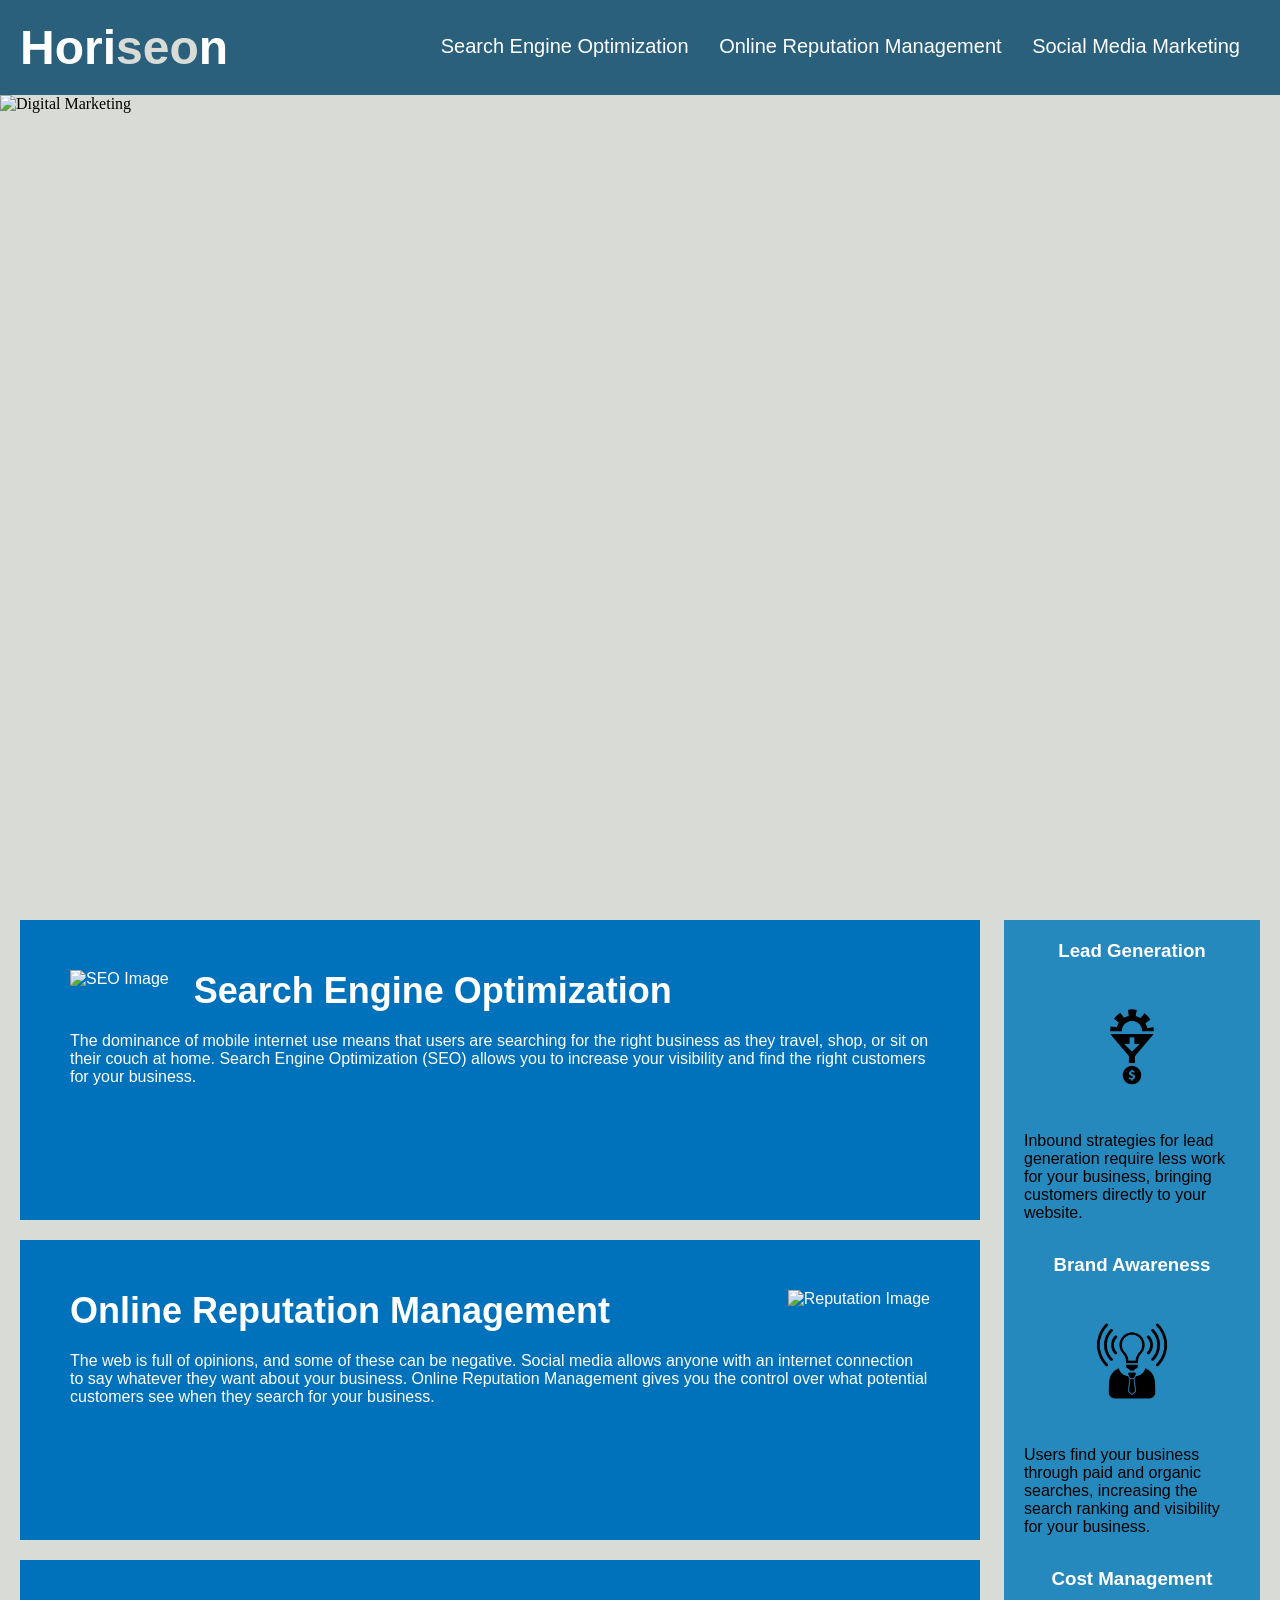
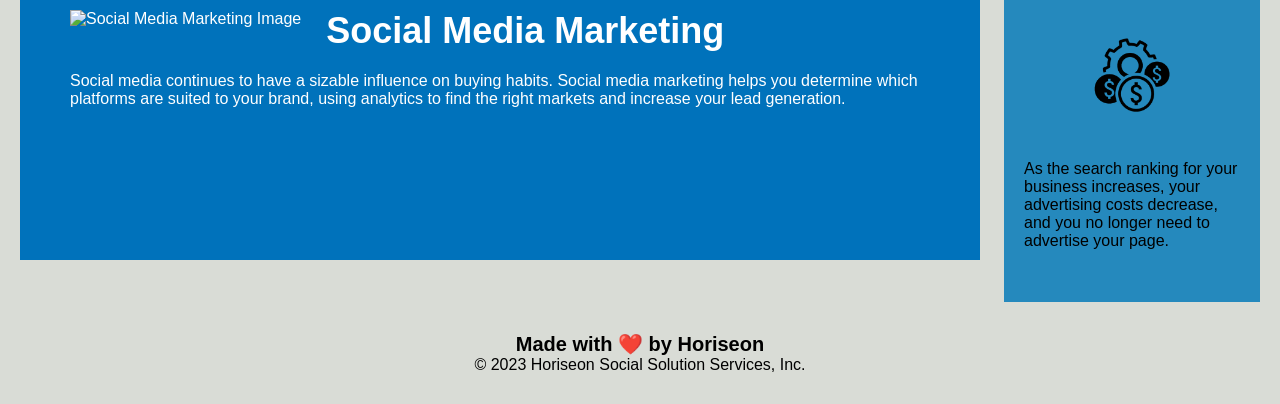
==== index.html @ b6474a0f "file modifications" ====
<!DOCTYPE html>
<html lang="en-gb">

<head>
    <meta charset="UTF-8" />
    <meta name="viewport" content="width=device-width" />
    <link rel="stylesheet" href="./assets/css/style.css">
    <title>Horiseon</title>
</head>

<body>

    <header>
        <div class="header">
            <h1>Hori<span class="seo">seo</span>n</h1>
            <nav>
                <ul>
                    <li>
                        <a href="#search-engine-optimization">Search Engine Optimization</a>
                    </li>
                    <li>
                        <a href="#online-reputation-management">Online Reputation Management</a>
                    </li>
                    <li>
                        <a href="#social-media-marketing">Social Media Marketing</a>
                    </li>
                </ul>
            </nav>
        </div>
    </header>

    <main>
        <div class="hero"><img src="./assets/images/digital-marketing-meeting.jpg" alt="Digital Marketing" class="hero" /></div>
        <div class="content">
            <div class="search-engine-optimization">
                <img src="./assets/images/search-engine-optimization.jpg" alt="SEO Image" class="float-left" />
                <h2>Search Engine Optimization</h2>
                <p>
                    The dominance of mobile internet use means that users are searching for the right business as they
                    travel, shop, or sit on their couch at home. Search Engine Optimization (SEO) allows you to increase
                    your visibility and find the right customers for your business.
                </p>
            </div>
            <div class="online-reputation-management">
                <img src="./assets/images/online-reputation-management.jpg" alt="Reputation Image" class="float-right" />
                <h2>Online Reputation Management</h2>
                <p>
                    The web is full of opinions, and some of these can be negative. Social media allows anyone with an
                    internet connection to say whatever they want about your business. Online Reputation Management gives
                    you the control over what potential customers see when they search for your business.
                </p>
            </div>
            <div class="social-media-marketing">
                <img src="./assets/images/social-media-marketing.jpg" alt="Social Media Marketing Image" class="float-left" />
                <h2>Social Media Marketing</h2>
                <p>
                    Social media continues to have a sizable influence on buying habits. Social media marketing helps you
                    determine which platforms are suited to your brand, using analytics to find the right markets and
                    increase your lead generation.
                </p>
            </div>
        </div>
        <div class="benefits">
            <div class="benefit-lead">
                <h3>Lead Generation</h3>
                <img src="./assets/images/lead-generation.png" alt="Lead-Generation" />
                <p>
                    Inbound strategies for lead generation require less work for your business, bringing customers directly
                    to your website.
                </p>
            </div>
            <div class="benefit-brand">
                <h3>Brand Awareness</h3>
                <img src="./assets/images/brand-awareness.png" alt="Brand-Awareness" />
                <p>
                    Users find your business through paid and organic searches, increasing the search ranking and visibility
                    for your business.
                </p>
            </div>
            <div class="benefit-cost">
                <h3>Cost Management</h3>
                <img src="./assets/images/cost-management.png" alt="Cost-Management" />
                <p>
                    As the search ranking for your business increases, your advertising costs decrease, and you no longer
                    need to advertise your page.
                </p>
            </div>
        </div>
    </main>

    <footer>
        <div class="footer">
            <h2>Made with ❤️️ by Horiseon</h2>
            <p>
                &copy; 2023 Horiseon Social Solution Services, Inc.
            </p>
        </div>
    </footer>

</body>

</html>
---- assets/css/style.css ----
* {
    box-sizing: border-box;
    padding: 0;
    margin: 0;
}

body {
    background-color: #d9dcd6;
}

a {
    color: #ffffff;
    text-decoration: none;
}

p {
    font-size: 16px;
}

/* Header CSS Properties */

.header {
    padding: 20px;
    font-family: 'Trebuchet MS', 'Lucida Sans Unicode', 'Lucida Grande', 'Lucida Sans', Arial, sans-serif;
    background-color: #2a607c;
    color: #ffffff;
}

.header h1 {
    display: inline-block;
    font-size: 48px;
}

.header h1 .seo {
    color: #d9dcd6;
}

.header nav {
    padding-top: 15px;
    margin-right: 20px;
    float: right;
    font-family: 'Gill Sans', 'Gill Sans MT', Calibri, 'Trebuchet MS', sans-serif;
    font-size: 20px;
}

.header nav ul {
    list-style-type: none;
}

.header nav ul li {
    display: inline-block;
    margin-left: 25px;
}

/* Hero CSS Properties */

.hero {
    height: 800px;
    width: 100%;
    margin-bottom: 25px;
    background-size: cover;
    background-position: center;
}

/* Content CSS Properties */
/* Combined classes to decrease the code */

.content {
    width: 75%;
    display: inline-block;
    margin-left: 20px;
}

.float-left {
    float: left;
    margin-right: 25px;
}

.float-right {
    float: right;
    margin-left: 25px;
}

/* Main content CSS Properties */

.search-engine-optimization, .online-reputation-management, .social-media-marketing {
    margin-bottom: 20px;
    padding: 50px;
    height: 300px;
    font-family: 'Gill Sans', 'Gill Sans MT', Calibri, 'Trebuchet MS', sans-serif;
    background-color: #0072bb;
    color: #ffffff;
}

.search-engine-optimization img, .online-reputation-management img, .social-media-marketing img {
    max-height: 200px;
}

.search-engine-optimization h2, .online-reputation-management h2, .social-media-marketing h2 {
    margin-bottom: 20px;
    font-size: 36px;
}

/* Benefits CSS Properties */

.benefits {
    margin-right: 20px;
    padding: 20px;
    clear: both;
    float: right;
    width: 20%;
    height: 100%;
    font-family: 'Gill Sans', 'Gill Sans MT', Calibri, 'Trebuchet MS', sans-serif;
    background-color: #2589bd;
}

.benefit-lead, .benefit-brand, .benefit-cost {
    margin-bottom: 32px;
    color: white;
}

.benefit-lead h3, .benefit-brand h3, .benefit-cost h3 {
    margin-bottom: 10px;
    text-align: center;
}

/* To increase contrast ratio for accessibility, text colour changed to black */
.benefit-brand p, .benefit-cost p, .benefit-lead p {
    color: black;
}

.benefit-lead img, .benefit-brand img, .benefit-cost img {
    display: block;
    margin: 10px auto;
    max-width: 150px;
}

/* Footer CSS Properties */

.footer {
    padding: 30px;
    clear: both;
    font-family: 'Trebuchet MS', 'Lucida Sans Unicode', 'Lucida Grande', 'Lucida Sans', Arial, sans-serif;
    text-align: center;
}

.footer h2 {
    font-size: 20px;
}
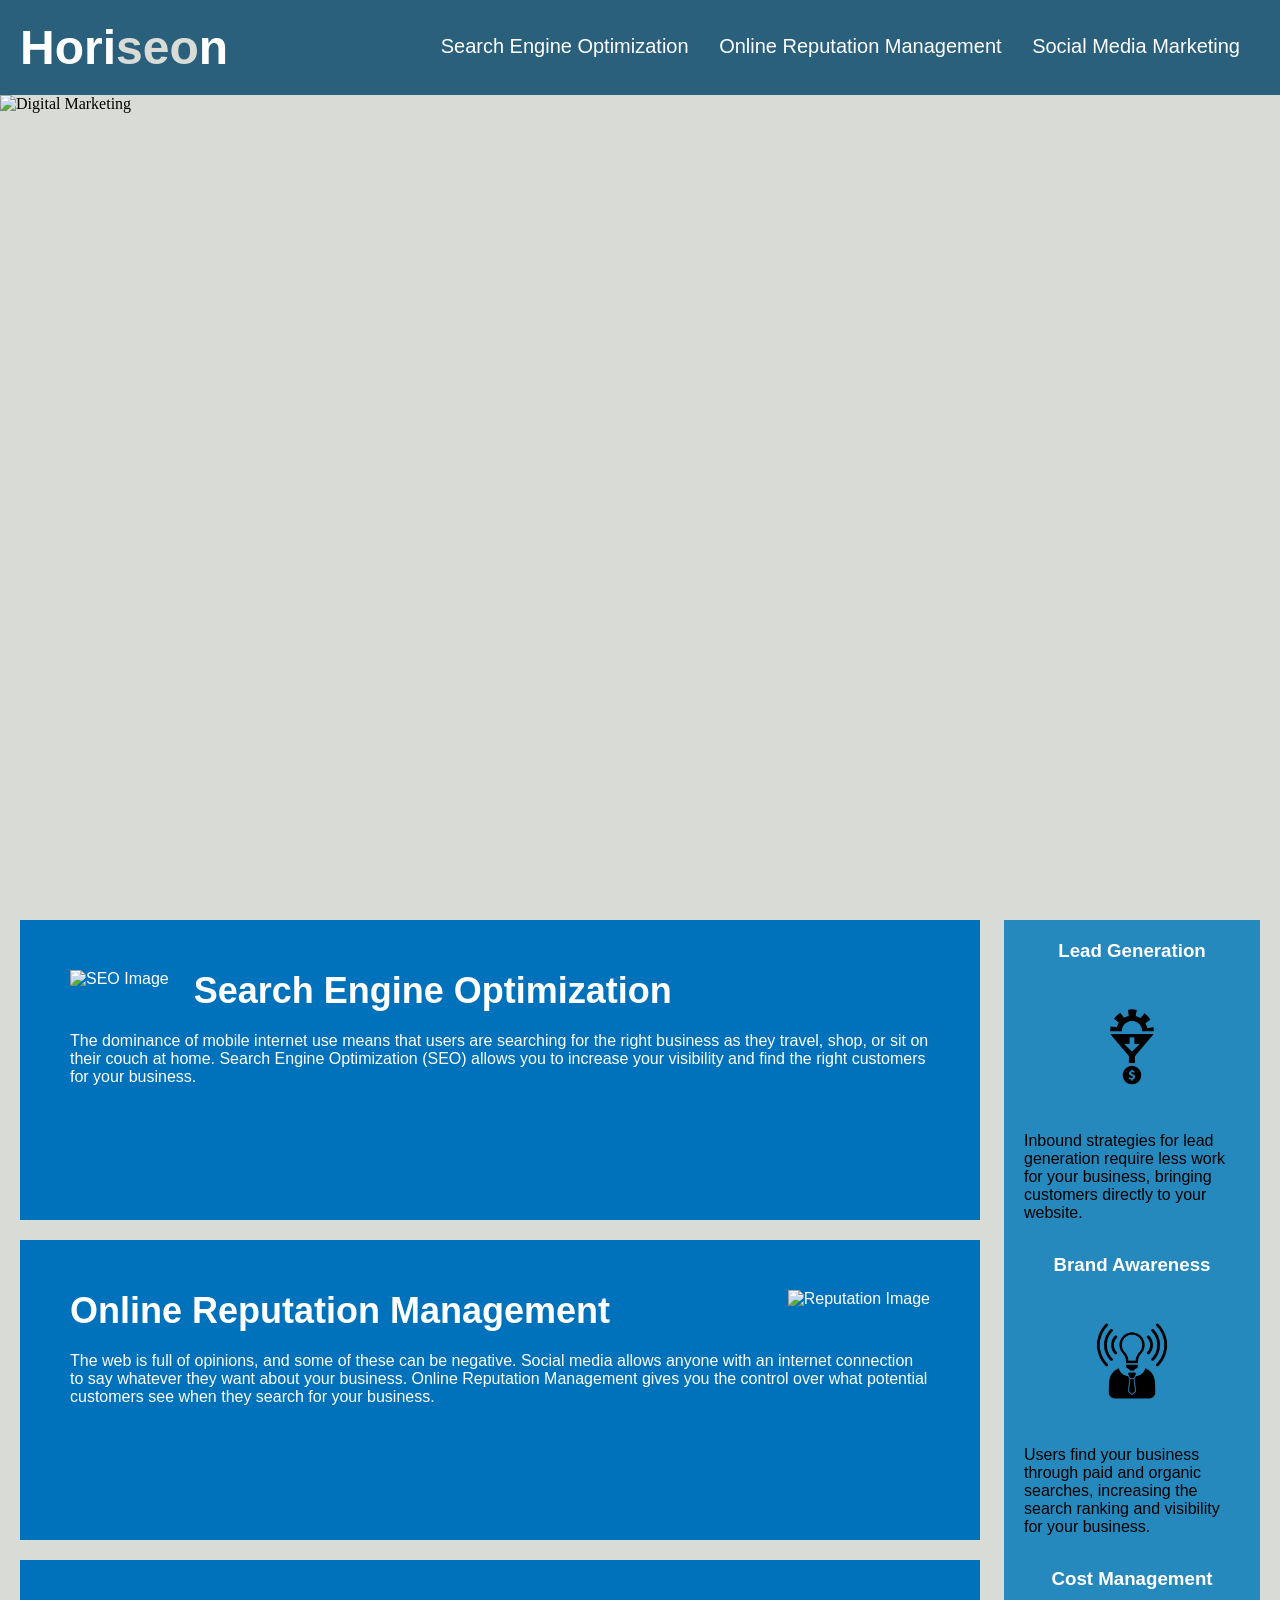
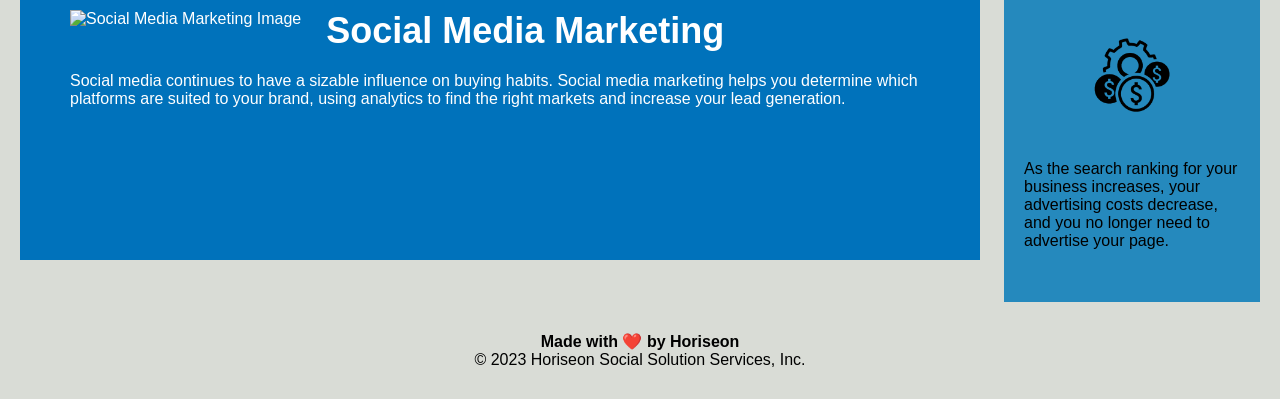
==== commit 036925ef: "updated footer heading" ====
--- a/index.html
+++ b/index.html
@@ -32,7 +32,7 @@
     <main>
         <div class="hero"><img src="./assets/images/digital-marketing-meeting.jpg" alt="Digital Marketing" class="hero" /></div>
         <div class="content">
-            <div class="search-engine-optimization">
+            <div class="search-engine-optimization" id="search-engine-optimization">
                 <img src="./assets/images/search-engine-optimization.jpg" alt="SEO Image" class="float-left" />
                 <h2>Search Engine Optimization</h2>
                 <p>
@@ -41,7 +41,7 @@
                     your visibility and find the right customers for your business.
                 </p>
             </div>
-            <div class="online-reputation-management">
+            <div class="online-reputation-management" id="online-reputation-management">
                 <img src="./assets/images/online-reputation-management.jpg" alt="Reputation Image" class="float-right" />
                 <h2>Online Reputation Management</h2>
                 <p>
@@ -50,7 +50,7 @@
                     you the control over what potential customers see when they search for your business.
                 </p>
             </div>
-            <div class="social-media-marketing">
+            <div class="social-media-marketing" id="social-media-marketing">
                 <img src="./assets/images/social-media-marketing.jpg" alt="Social Media Marketing Image" class="float-left" />
                 <h2>Social Media Marketing</h2>
                 <p>
@@ -90,7 +90,7 @@
 
     <footer>
         <div class="footer">
-            <h2>Made with ❤️️ by Horiseon</h2>
+            <h4>Made with ❤️️ by Horiseon</h4>
             <p>
                 &copy; 2023 Horiseon Social Solution Services, Inc.
             </p>
